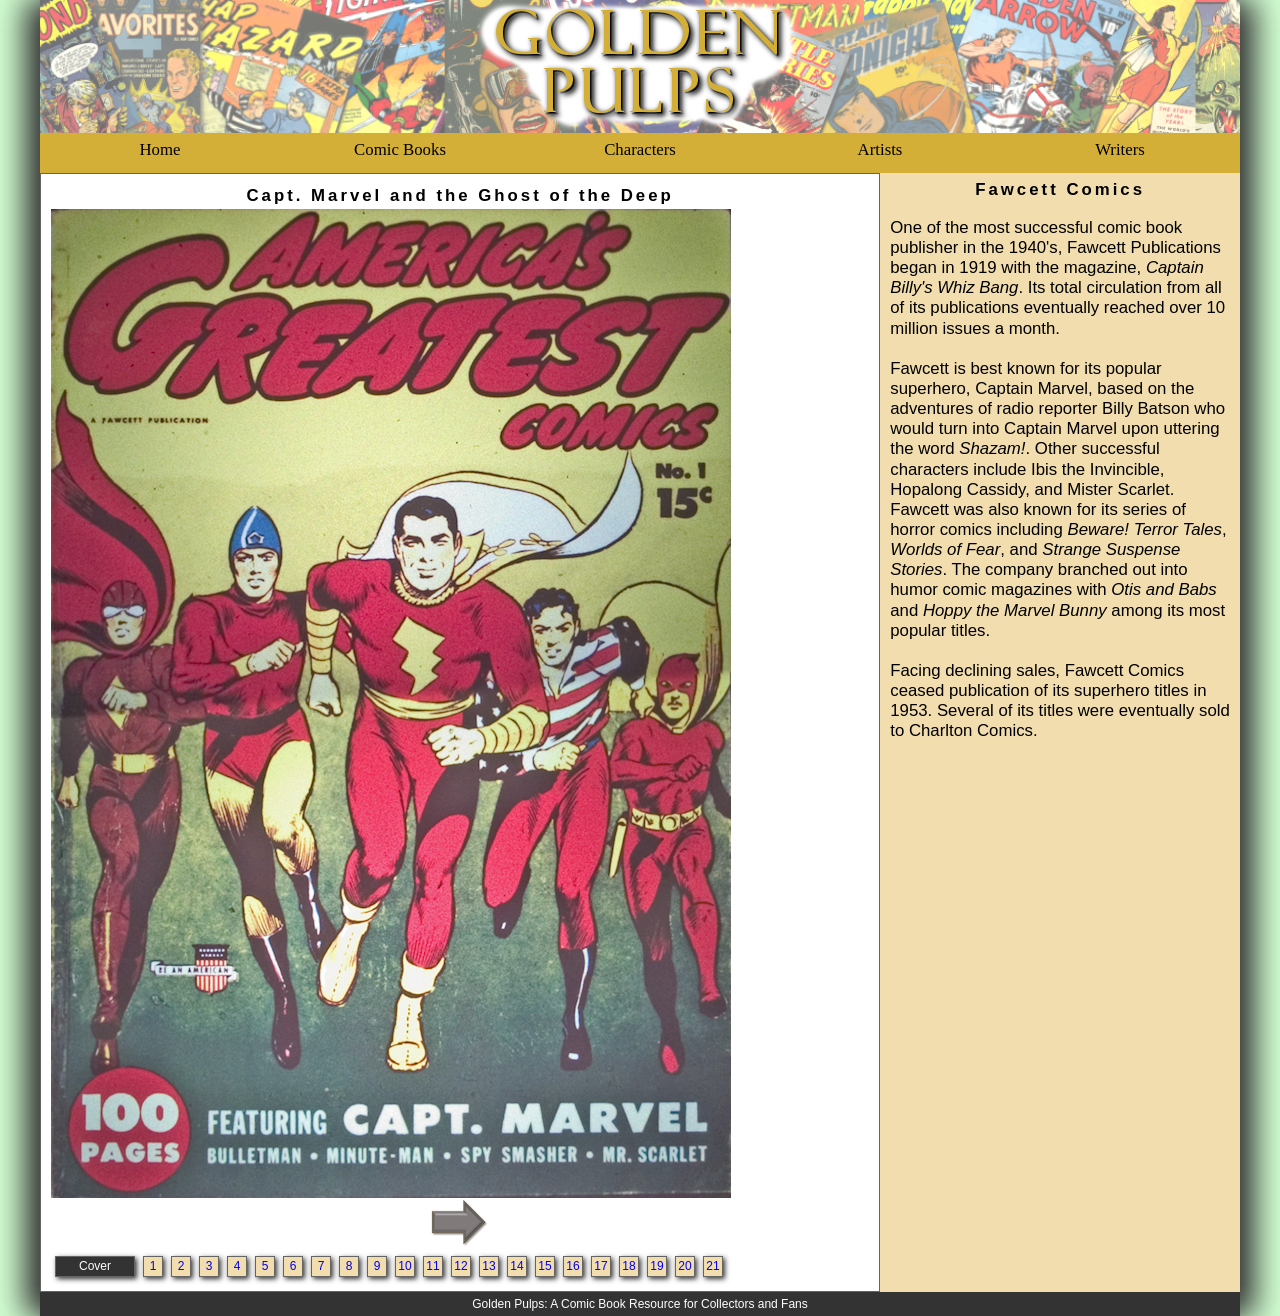
==== golden-pulps/gp_cover.html @ 1fc8d6c6 "Showcase work" ====
<!DOCTYPE html>
<html>
<head>
   <!--
          New Perspectives on HTML5 and CSS3, 7th Edition
          Tutorial 5
          Case Problem 1
          
          Ghost of the Deep Cover Page
          Author: Joshua Voisard
          Date:   11/2/2026
      
          Filename: gp_cover.html
         -->
   
   <title>Ghost of the Deep Cover Page</title>
   <meta charset="utf-8" />

</head>

<meta name="viewport" content="width=device-width, initial-scale=1.0">

<link href="gp_reset.css" rel="stylesheet" media="all">
<link href="gp_layout.css" rel="stylesheet" media="screen">
<link href="gp_print.css" rel="stylesheet" media="print">

<body>
   <header>
      <img src="gp_logo.png" alt="Golden Pulp" />
   </header>
   
   <nav class="horizontal">
      <ul>
         <li><a href="#">Home</a></li>
         <li><a href="#">Comic Books</a></li>
         <li><a href="#">Characters</a></li>
         <li><a href="#">Artists</a></li>
         <li><a href="#">Writers</a></li>
      </ul>
   </nav>
   
   <section id="sheet">
      <h1>Capt. Marvel and the Ghost of the Deep</h1>
      
      <img src="gp_panel01.png" class="panel size1" alt="" /> 
      
      <footer>
         <nav id="arrows">
         <a href="gp_page1.html"><img src="gp_next.png" alt="next" /></a>
         </nav>

         <nav id="pages">
            <a href="gp_cover.html" id="current">Cover</a>
            <a href="gp_page1.html"> 1 </a><a href="gp_page2.html"> 2 </a><a href="gp_page3.html"> 3 </a>
            <a href="#"> 4 </a><a href="gp_page2.html"> 5 </a><a href="#"> 6 </a>   
            <a href="#"> 7 </a><a href="gp_page2.html"> 8 </a><a href="#"> 9 </a>  
            <a href="#"> 10 </a><a href="gp_page2.html"> 11 </a><a href="#"> 12 </a>  
            <a href="#"> 13 </a><a href="gp_page2.html"> 14 </a><a href="#"> 15 </a>  
            <a href="#"> 16 </a><a href="gp_page2.html"> 17 </a><a href="#"> 18 </a>  
            <a href="#"> 19 </a><a href="gp_page2.html"> 20 </a><a href="#"> 21 </a>               
         </nav> 
      </footer>
      
   </section>
     
   <article>
      <h1>Fawcett Comics</h1>
      <p>One of the most successful comic book publisher in the 1940's, Fawcett Publications 
         began in 1919 with the magazine, <cite>Captain Billy's Whiz Bang</cite>. Its total
         circulation from all of its publications eventually reached over 10 million issues
         a month.</p>
      <p>Fawcett is best known for its popular superhero, Captain Marvel, based on the
         adventures of radio reporter Billy Batson who would turn into Captain Marvel
         upon uttering the word <em>Shazam!</em>. Other successful characters include
         Ibis the Invincible, Hopalong Cassidy, and Mister Scarlet. Fawcett was also known 
         for its series of horror comics including <cite>Beware! Terror Tales</cite>, 
         <cite>Worlds of Fear</cite>, and <cite>Strange Suspense Stories</cite>. The
         company branched out into humor comic magazines with <cite>Otis and Babs</cite> 
         and <cite>Hoppy the Marvel Bunny</cite> among its most popular titles.</p>
      <p>Facing declining sales, Fawcett Comics ceased publication of its superhero
         titles in 1953. Several of its titles were eventually sold to Charlton
         Comics.</p>
   </article>
   
   <footer>
      Golden Pulps: A Comic Book Resource for Collectors and Fans
   </footer>
</body>
</html>
---- golden-pulps/gp_layout.css ----
@charset "utf-8";

/*
   New Perspectives on HTML5 and CSS3, 7th Edition
   Tutorial 5
   Case Problem 1
   
   Author: Joshua Voisard
   Date:   11/2/2026
   
   Filename: gp_layout.css

   This file contains the layout styles and media
   queries used with sample pages from the Golden
   Pulps website.

*/


/* Import Basic Design Styles Used on All Screens */

@import url("gp_designs.css");



/* Flex Layout Styles */

body {
    display: flex;
    flex-flow: row wrap;
}

section#sheet {
    flex: 3 1 301px;
}

article {
    flex: 1 3 180px;
}




/* ============================================
	Mobile Devices: 0 - 480 pixels
   ============================================
*/

@media screen and (max-width: 480px) {
    body {
        width: 100%;
        margin: 0;
    }

    header, nav, main, footer {
        width: 100%;
        box-sizing: border-box;
    }

    nav ul {
        display: flex;
        flex-direction: column;
    }

    main {
        padding: 10px;
    }
}

@media screen and (max-width: 480px) {
    img.panel {
        width: 100%;
    }

    nav.horizontal {
        order: 99;
    }

    body > footer {
        order: 100;
    }
}


/* ===================================================
	Tablet and Desktop Devices: Greater than 480 pixels
   ===================================================
*/

@media screen and (min-width: 481px) {
    body {
        width: 95%;
        max-width: 1200px;
        margin: 0 auto;
    }

    nav ul {
        display: flex;
        flex-direction: row;
        justify-content: space-around;
    }

    main {
        padding: 20px;
    }
}

@media screen and (min-width: 481px) {
    nav.horizontal ul {
        display: flex;
        flex-flow: row nowrap;
        height: 40px;
    }

    nav.horizontal ul li {
        flex: 1 1 auto;
    }

    .size1 img {
        width: 100%;
    }

    .size2 img {
        width: 60%;
    }

    .size3 img {
        width: 40%;
    }

    .size4 img {
        width: 30%;
    }
}
---- golden-pulps/gp_print.css ----
@charset "utf-8";
/*
   New Perspectives on HTML5 and CSS3, 7th Edition
   Tutorial 5
   Case Problem 1
   
   Author: Joshua Voisard
   Date:   11/2/2026
      
   
   Filename: gp_print.css

   This file contains the printer styles used with the sample
   comic book pages from Golden Pulps.

*/

/* Hidden Objects */

nav, footer, article {
    display: none;
}

/* Comic Book Sheet Styles */

section#sheet {
    width: 6in;
    margin: 0 auto;
    page-break-after: always;
    break-after: page;
}

.size1 img {
    width: 5in;
}

.size2 img {
    width: 3in;
}

.size3 img {
    width: 2in;
}

.size4 img {
    width: 1.5in;
}
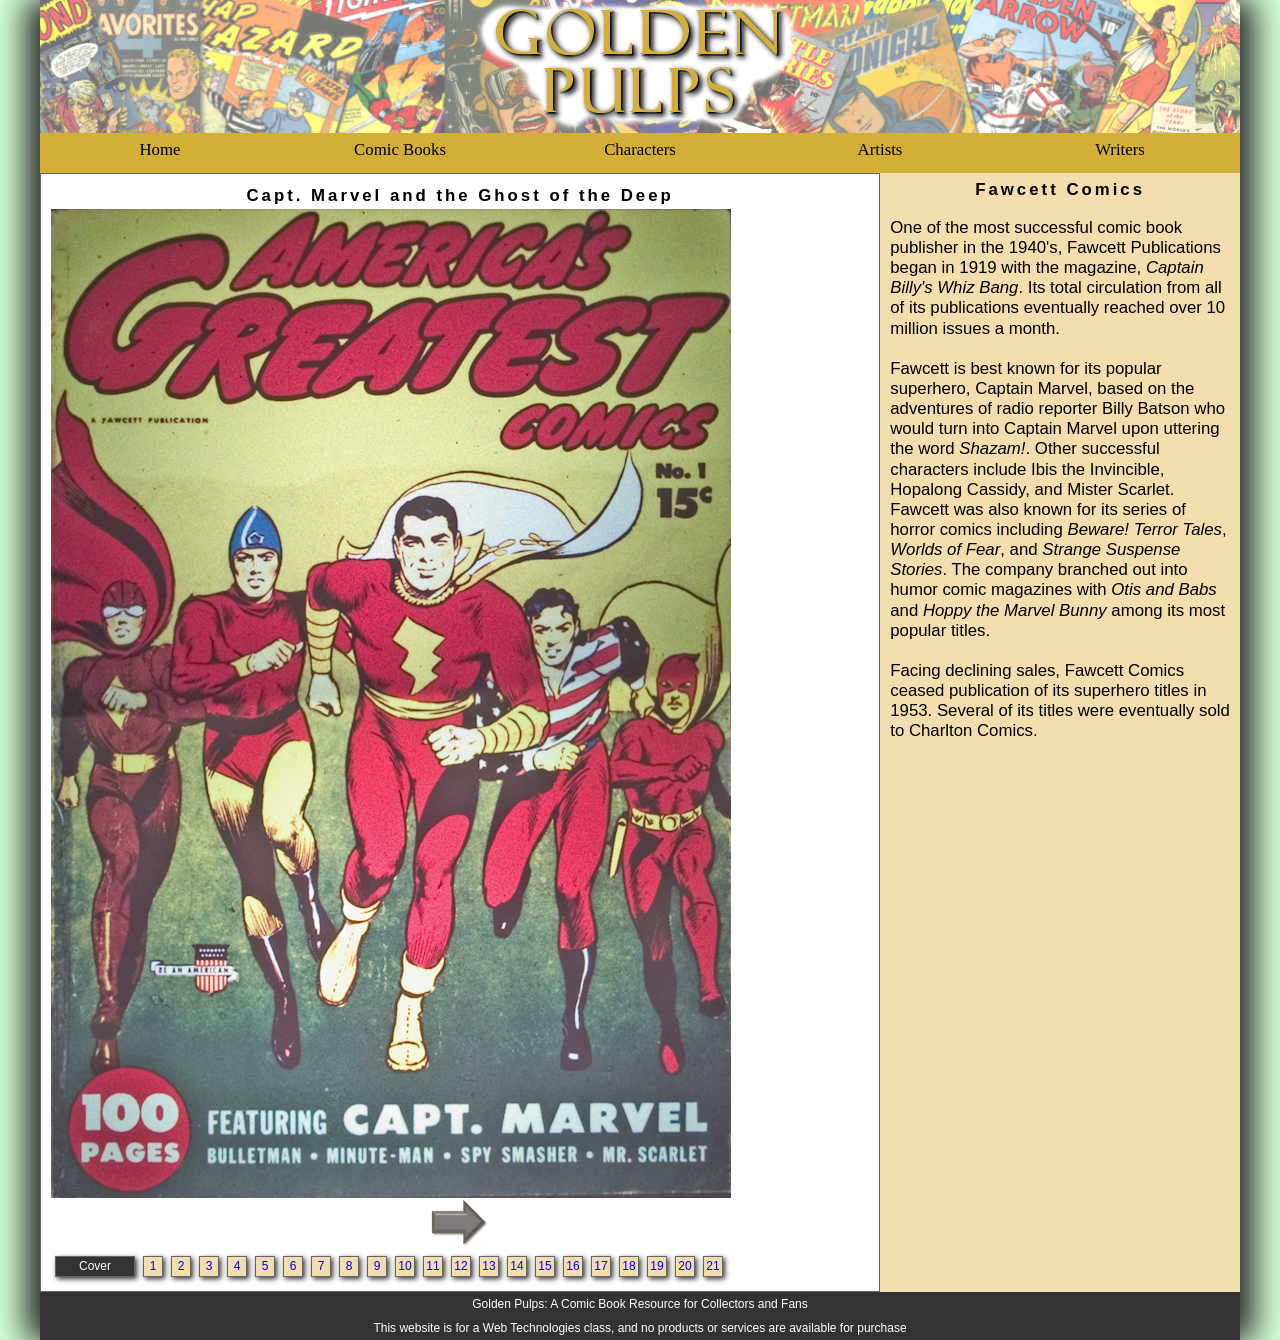
==== commit 4c80ea98: "disclaimers" ====
--- a/golden-pulps/gp_cover.html
+++ b/golden-pulps/gp_cover.html
@@ -85,5 +85,8 @@
    <footer>
       Golden Pulps: A Comic Book Resource for Collectors and Fans
    </footer>
+   <footer>
+  This website is for a Web Technologies class, and no products or services are available for purchase
+</footer>
 </body>
 </html>
